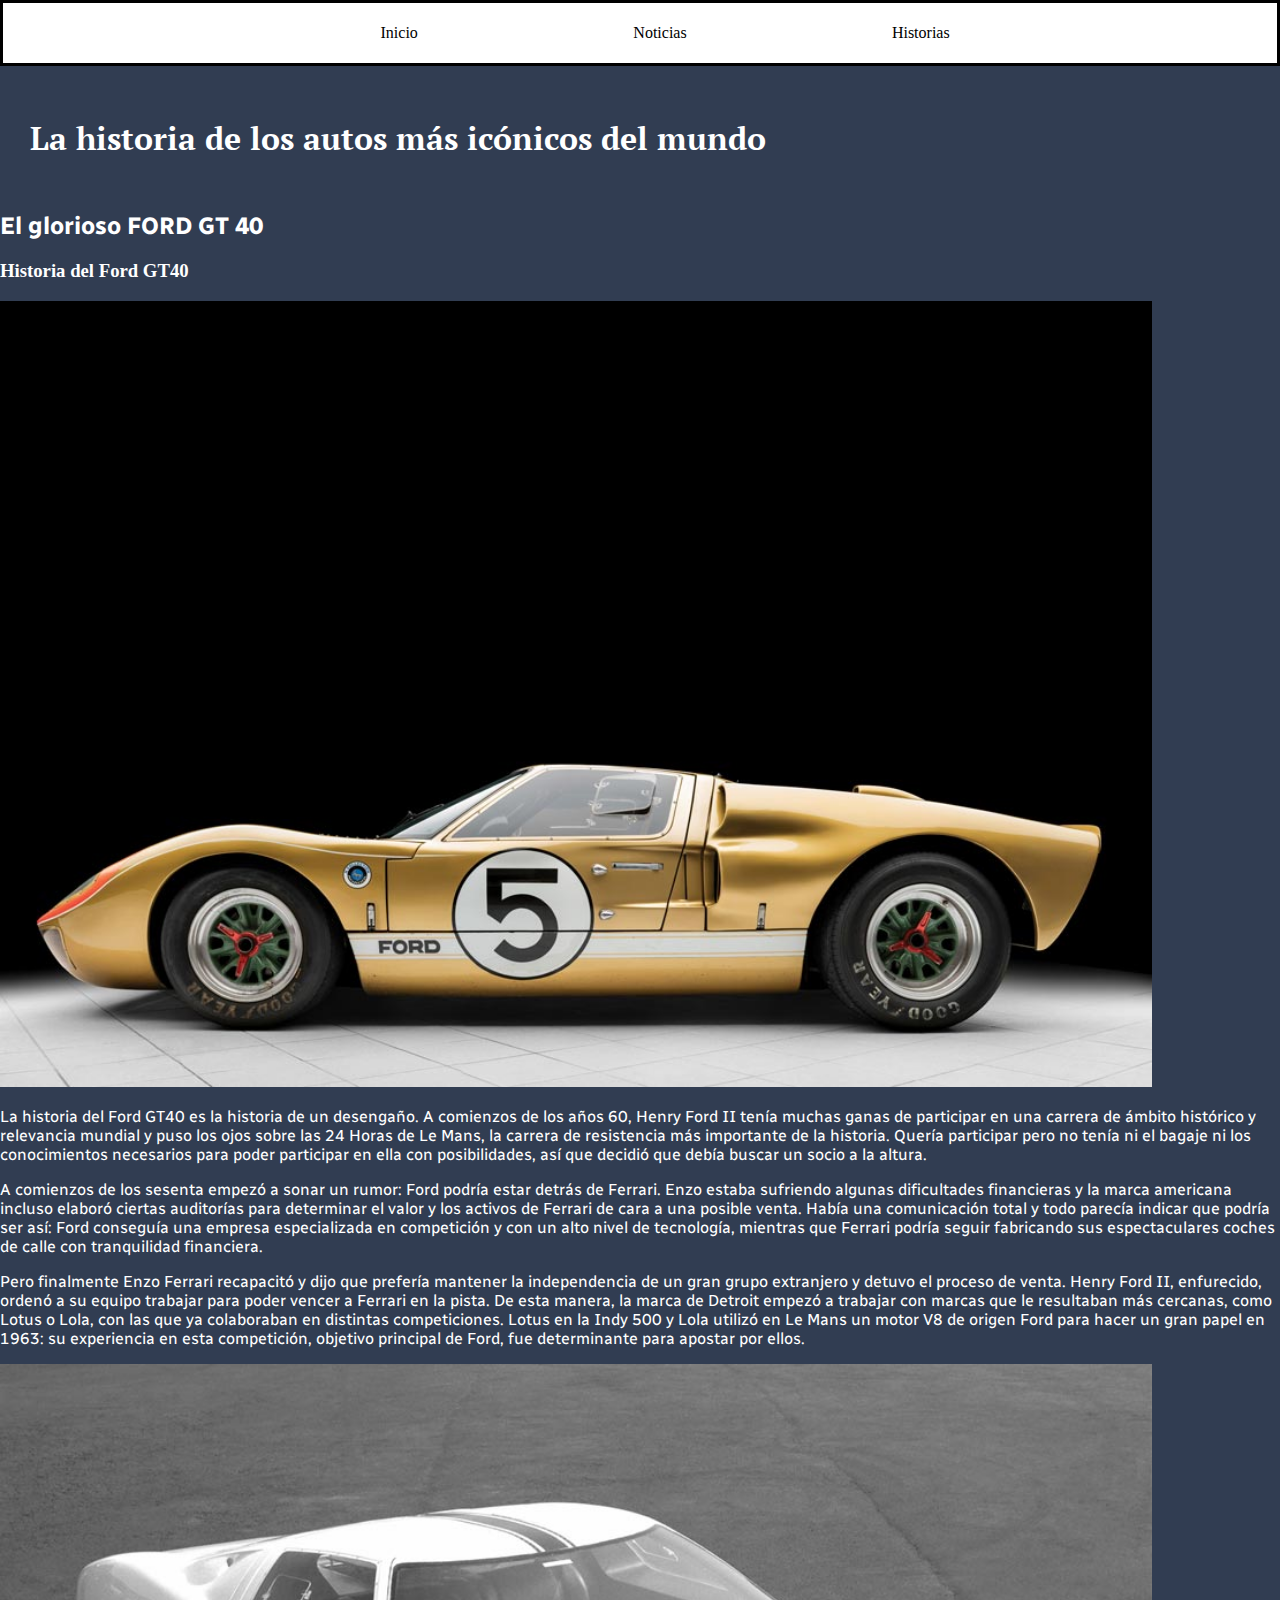
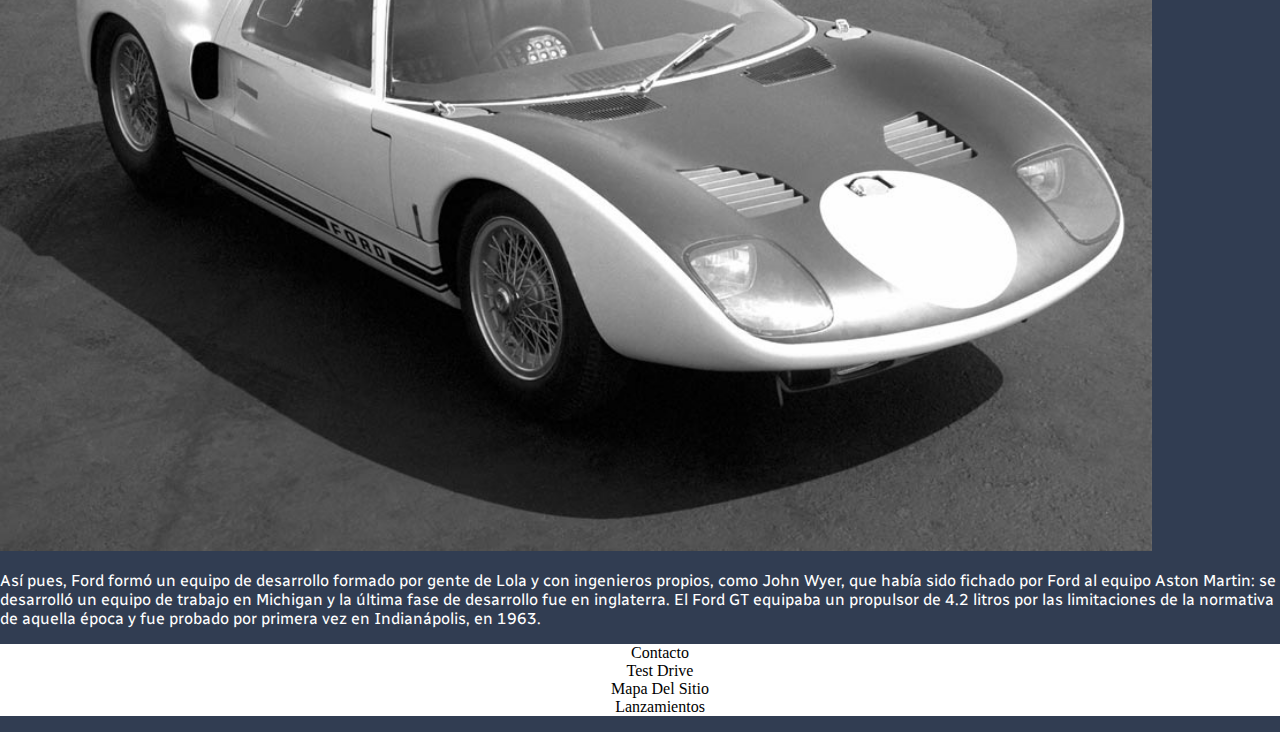
==== pages/historias.html @ 328be93a "agregado de proyecto a github" ====
<!DOCTYPE html>
<html lang="en">

<head>
    <meta charset="UTF-8">
    <meta http-equiv="X-UA-Compatible" content="IE=edge">
    <meta name="viewport" content="width=device-width, initial-scale=1.0">
    <title>Historias</title>
    <link rel="stylesheet" href="../styles/styles.css">
    <link rel="shortcut icon" href="../images/c00b692e9820c3970e907eae9bf2be25.png">
    <link rel="preconnect" href="https://fonts.googleapis.com">
    <link rel="preconnect" href="https://fonts.gstatic.com" crossorigin>
    <link href="https://fonts.googleapis.com/css2?family=PT+Serif&family=Radio+Canada&display=swap" rel="stylesheet">
</head>

<body>
    <header>
        <nav>
            <ul>
                <li><a href="../index.html">Inicio</a></li>
                <li><a href="./noticias.html">Noticias</a></li>
                <li><a href="./historias.html">Historias</a></li>
            </ul>
        </nav>
        <h1>La historia de los autos más icónicos del mundo</h1>
    </header>
    <main>
        <h2>El glorioso FORD GT 40</h2>
    </main>
    <section class="fordgt">
        <h3>Historia del Ford GT40</h3>
        <img src="../images/ford_gt40-lateral.jpg" alt="Ford">
        <p>La historia del Ford GT40 es la historia de un desengaño. A comienzos de los años 60, Henry Ford II tenía
            muchas ganas de participar en una carrera de ámbito histórico y relevancia mundial y puso los ojos sobre las
            24 Horas de Le Mans, la carrera de resistencia más importante de la historia. Quería participar pero no
            tenía ni el bagaje ni los conocimientos necesarios para poder participar en ella con posibilidades, así que
            decidió que debía buscar un socio a la altura.
        </p>
        <p>A comienzos de los sesenta empezó a sonar un rumor: Ford podría estar detrás de Ferrari. Enzo estaba
            sufriendo algunas dificultades financieras y la marca americana incluso elaboró ciertas auditorías para
            determinar el valor y los activos de Ferrari de cara a una posible venta. Había una comunicación total y
            todo
            parecía indicar que podría ser así: Ford conseguía una empresa especializada en competición y con un alto
            nivel
            de tecnología, mientras que Ferrari podría seguir fabricando sus espectaculares coches de calle con
            tranquilidad
            financiera.
        </p>
        <p>Pero finalmente Enzo Ferrari recapacitó y dijo que prefería mantener la independencia de un gran grupo
            extranjero y detuvo el proceso de venta. Henry Ford II, enfurecido, ordenó a su equipo trabajar para poder
            vencer a Ferrari en la pista. De esta manera, la marca de Detroit empezó a trabajar con marcas que le
            resultaban más cercanas, como Lotus o Lola, con las que ya colaboraban en distintas competiciones. Lotus en
            la Indy 500 y Lola utilizó en Le Mans un motor V8 de origen Ford para hacer un gran papel en 1963: su
            experiencia en esta competición, objetivo principal de Ford, fue determinante para apostar por ellos.
        </p>
        <img src="../images/Ford-GT40-prototipo.jpg" alt="gt40">
        <p>Así pues, Ford formó un equipo de desarrollo formado por gente de Lola y con ingenieros propios, como John
            Wyer, que había sido fichado por Ford al equipo Aston Martin: se desarrolló un equipo de trabajo en Michigan
            y la última fase de desarrollo fue en inglaterra. El Ford GT equipaba un propulsor de 4.2 litros por las
            limitaciones de la normativa de aquella época y fue probado por primera vez en Indianápolis, en 1963.
        </p>
    </section>
    <footer>
        <ul>
            <li><a href="">Contacto</a></li>
            <li><a href="">Test Drive</a></li>
            <li><a href="">Mapa Del Sitio</a></li>
            <li><a href="">Lanzamientos</a></li>
        </ul>
    </footer>
</body>

</html>
---- styles/styles.css ----
/* *{
    margin: 0;
    padding: 0;
} */
body{
    margin: auto;
    color: white;
    background-color: #313d52;
}
nav{
    background-color: #fff;
    /* margin: 30px auto; */
    /* width: 300px 30px; */
    /* width: 90%; */
    text-align: center;
    border: solid black;
}
nav ul li{
    padding: 5px 5px 5px 5px;
    display: inline-block;
    width: 20%;
}
nav ul li a{
    text-decoration: none;
    color: black;
}
h1{
    padding: 30px 30px 30px 30px;
    font-family: 'PT Serif', serif;
}
h2{
    font-family: 'Radio Canada', sans-serif;
}
p{
    /* padding: 5px 5px 5px 5px; */
    font-family: 'Radio Canada', sans-serif;
}
ul li{
    list-style: none;
}
a{
    text-decoration: none;
    color: rgb(216, 0, 0);
}
img{
    /* width: 1300px auto;
    height: 710px auto; */
    width: 90%;
    padding: auto;
}
/* iframe{
    width: 90%;
} */
footer{
    /* padding: 5px 5px 5px 5px; */
    background-color: #fff;
    width: 100%;
    /* border: solid 5px black; */
}
footer ul li {
    /* background-color: #fff; */
    display: inline-block;
    text-align: center;
    width: 100%;
}
footer ul li a{
    text-decoration: none;
    color: black;
}


/* .pageone{
    display: grid;
    grid-template-columns: auto auto auto auto;
}
.articulo2{
    font-size: large;
    display: grid;
    grid-template-columns: auto auto;
}

@media screen and (max-width: 480px) {
    .pageone{
        grid-template-columns: auto auto;
    }
    .articulo2{
        grid-template-columns: 50% 50%;
    }
} */
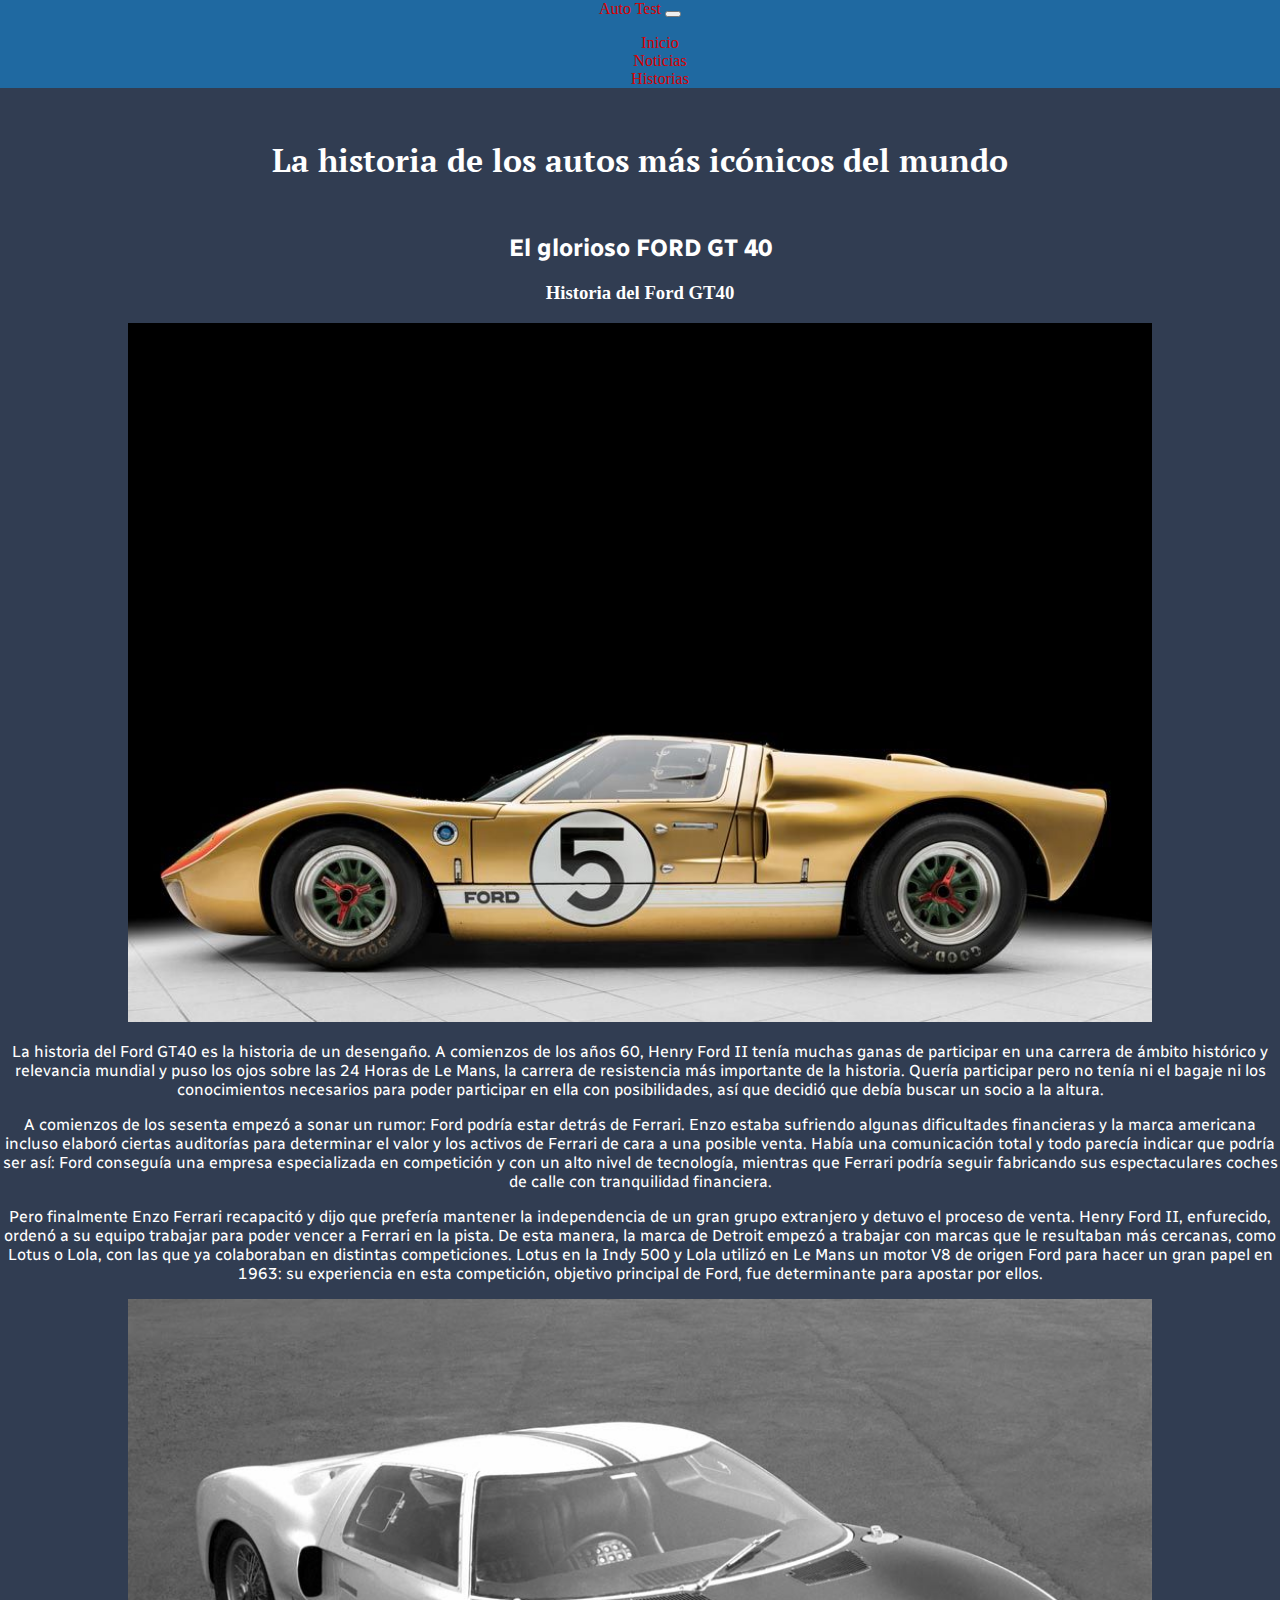
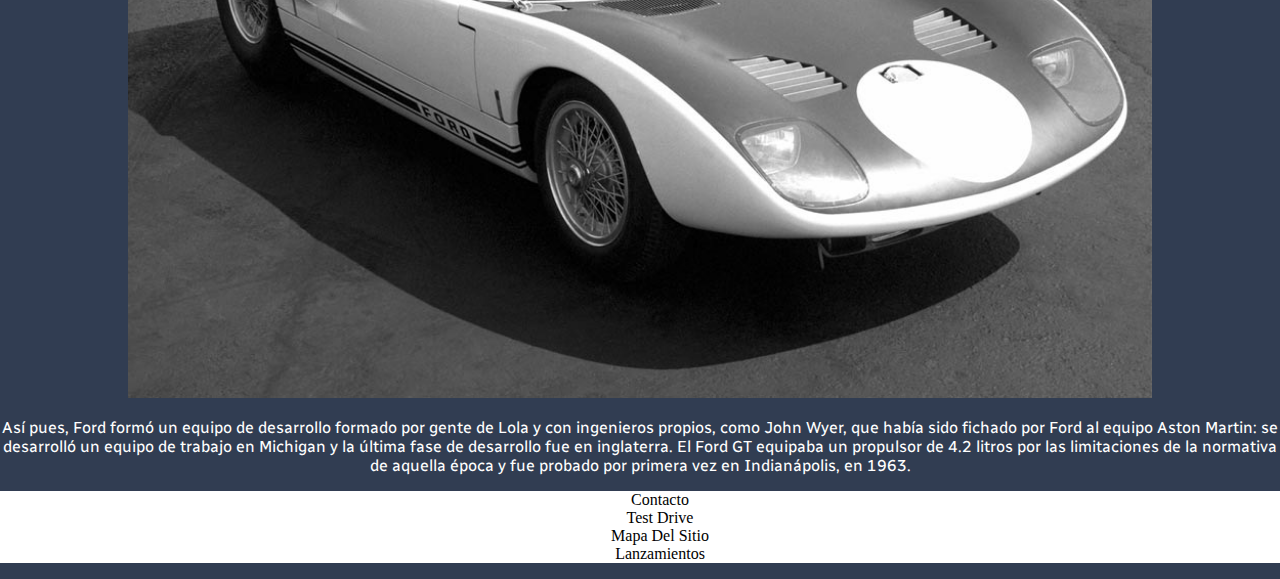
==== commit ed3b3d94: "agregado de navbar, carousel e imagenes para complementar el material informativo" ====
--- a/pages/historias.html
+++ b/pages/historias.html
@@ -2,72 +2,94 @@
 <html lang="en">
 
 <head>
-    <meta charset="UTF-8">
-    <meta http-equiv="X-UA-Compatible" content="IE=edge">
-    <meta name="viewport" content="width=device-width, initial-scale=1.0">
-    <title>Historias</title>
-    <link rel="stylesheet" href="../styles/styles.css">
-    <link rel="shortcut icon" href="../images/c00b692e9820c3970e907eae9bf2be25.png">
-    <link rel="preconnect" href="https://fonts.googleapis.com">
-    <link rel="preconnect" href="https://fonts.gstatic.com" crossorigin>
-    <link href="https://fonts.googleapis.com/css2?family=PT+Serif&family=Radio+Canada&display=swap" rel="stylesheet">
+  <meta charset="UTF-8">
+  <meta http-equiv="X-UA-Compatible" content="IE=edge">
+  <meta name="viewport" content="width=device-width, initial-scale=1.0">
+  <title>Historias</title>
+  <link rel="stylesheet" href="https://cdnjs.cloudflare.com/ajax/libs/animate.css/4.1.1/animate.min.css">
+  <link href="https://cdn.jsdelivr.net/npm/bootstrap@5.1.3/dist/css/bootstrap.min.css" rel="stylesheet"
+    integrity="sha384-1BmE4kWBq78iYhFldvKuhfTAU6auU8tT94WrHftjDbrCEXSU1oBoqyl2QvZ6jIW3" crossorigin="anonymous">
+  <script src="https://cdn.jsdelivr.net/npm/bootstrap@5.1.3/dist/js/bootstrap.bundle.min.js"
+    integrity="sha384-ka7Sk0Gln4gmtz2MlQnikT1wXgYsOg+OMhuP+IlRH9sENBO0LRn5q+8nbTov4+1p"
+    crossorigin="anonymous"></script>
+  <link rel="stylesheet" href="../styles/styles.css">
+  <link rel="shortcut icon" href="../images/c00b692e9820c3970e907eae9bf2be25.png">
+  <link rel="preconnect" href="https://fonts.googleapis.com">
+  <link rel="preconnect" href="https://fonts.gstatic.com" crossorigin>
+  <link href="https://fonts.googleapis.com/css2?family=PT+Serif&family=Radio+Canada&display=swap" rel="stylesheet">
 </head>
 
 <body>
-    <header>
-        <nav>
-            <ul>
-                <li><a href="../index.html">Inicio</a></li>
-                <li><a href="./noticias.html">Noticias</a></li>
-                <li><a href="./historias.html">Historias</a></li>
-            </ul>
-        </nav>
-        <h1>La historia de los autos más icónicos del mundo</h1>
-    </header>
-    <main>
-        <h2>El glorioso FORD GT 40</h2>
-    </main>
-    <section class="fordgt">
-        <h3>Historia del Ford GT40</h3>
-        <img src="../images/ford_gt40-lateral.jpg" alt="Ford">
-        <p>La historia del Ford GT40 es la historia de un desengaño. A comienzos de los años 60, Henry Ford II tenía
-            muchas ganas de participar en una carrera de ámbito histórico y relevancia mundial y puso los ojos sobre las
-            24 Horas de Le Mans, la carrera de resistencia más importante de la historia. Quería participar pero no
-            tenía ni el bagaje ni los conocimientos necesarios para poder participar en ella con posibilidades, así que
-            decidió que debía buscar un socio a la altura.
-        </p>
-        <p>A comienzos de los sesenta empezó a sonar un rumor: Ford podría estar detrás de Ferrari. Enzo estaba
-            sufriendo algunas dificultades financieras y la marca americana incluso elaboró ciertas auditorías para
-            determinar el valor y los activos de Ferrari de cara a una posible venta. Había una comunicación total y
-            todo
-            parecía indicar que podría ser así: Ford conseguía una empresa especializada en competición y con un alto
-            nivel
-            de tecnología, mientras que Ferrari podría seguir fabricando sus espectaculares coches de calle con
-            tranquilidad
-            financiera.
-        </p>
-        <p>Pero finalmente Enzo Ferrari recapacitó y dijo que prefería mantener la independencia de un gran grupo
-            extranjero y detuvo el proceso de venta. Henry Ford II, enfurecido, ordenó a su equipo trabajar para poder
-            vencer a Ferrari en la pista. De esta manera, la marca de Detroit empezó a trabajar con marcas que le
-            resultaban más cercanas, como Lotus o Lola, con las que ya colaboraban en distintas competiciones. Lotus en
-            la Indy 500 y Lola utilizó en Le Mans un motor V8 de origen Ford para hacer un gran papel en 1963: su
-            experiencia en esta competición, objetivo principal de Ford, fue determinante para apostar por ellos.
-        </p>
-        <img src="../images/Ford-GT40-prototipo.jpg" alt="gt40">
-        <p>Así pues, Ford formó un equipo de desarrollo formado por gente de Lola y con ingenieros propios, como John
-            Wyer, que había sido fichado por Ford al equipo Aston Martin: se desarrolló un equipo de trabajo en Michigan
-            y la última fase de desarrollo fue en inglaterra. El Ford GT equipaba un propulsor de 4.2 litros por las
-            limitaciones de la normativa de aquella época y fue probado por primera vez en Indianápolis, en 1963.
-        </p>
-    </section>
-    <footer>
-        <ul>
-            <li><a href="">Contacto</a></li>
-            <li><a href="">Test Drive</a></li>
-            <li><a href="">Mapa Del Sitio</a></li>
-            <li><a href="">Lanzamientos</a></li>
-        </ul>
-    </footer>
+  <header>
+    <nav class="navbar navbar-expand-lg navbar-light ">
+      <div class="container-fluid">
+        <a class="navbar-brand" href="#">Auto Test</a>
+        <button class="navbar-toggler" type="button" data-bs-toggle="collapse" data-bs-target="#navbarNavDropdown"
+          aria-controls="navbarNavDropdown" aria-expanded="false" aria-label="Toggle navigation">
+          <span class="navbar-toggler-icon"></span>
+        </button>
+        <div class="collapse navbar-collapse" id="navbarNavDropdown">
+          <ul class="navbar-nav">
+            <li class="nav-item">
+              <a class="nav-link active" aria-current="page" href="../index.html">Inicio</a>
+            </li>
+            <li class="nav-item">
+              <a class="nav-link" href="./noticias.html">Noticias</a>
+            </li>
+            <li class="nav-item">
+              <a class="nav-link" href="./historias.html">Historias</a>
+            </li>
+          </ul>
+        </div>
+      </div>
+    </nav>
+    <h1 class="animate__animated animate__fadeInDown">La historia de los autos más icónicos del mundo</h1>
+  </header>
+  <main>
+    <h2>El glorioso FORD GT 40</h2>
+  </main>
+  <section class="fordgt">
+    <h3>Historia del Ford GT40</h3>
+    <img class="fordgt" src="../images/ford_gt40-lateral.jpg" alt="Ford">
+    <p>La historia del Ford GT40 es la historia de un desengaño. A comienzos de los años 60, Henry Ford II tenía
+      muchas ganas de participar en una carrera de ámbito histórico y relevancia mundial y puso los ojos sobre las
+      24 Horas de Le Mans, la carrera de resistencia más importante de la historia. Quería participar pero no
+      tenía ni el bagaje ni los conocimientos necesarios para poder participar en ella con posibilidades, así que
+      decidió que debía buscar un socio a la altura.
+    </p>
+    <p>A comienzos de los sesenta empezó a sonar un rumor: Ford podría estar detrás de Ferrari. Enzo estaba
+      sufriendo algunas dificultades financieras y la marca americana incluso elaboró ciertas auditorías para
+      determinar el valor y los activos de Ferrari de cara a una posible venta. Había una comunicación total y
+      todo
+      parecía indicar que podría ser así: Ford conseguía una empresa especializada en competición y con un alto
+      nivel
+      de tecnología, mientras que Ferrari podría seguir fabricando sus espectaculares coches de calle con
+      tranquilidad
+      financiera.
+    </p>
+    <p>Pero finalmente Enzo Ferrari recapacitó y dijo que prefería mantener la independencia de un gran grupo
+      extranjero y detuvo el proceso de venta. Henry Ford II, enfurecido, ordenó a su equipo trabajar para poder
+      vencer a Ferrari en la pista. De esta manera, la marca de Detroit empezó a trabajar con marcas que le
+      resultaban más cercanas, como Lotus o Lola, con las que ya colaboraban en distintas competiciones. Lotus en
+      la Indy 500 y Lola utilizó en Le Mans un motor V8 de origen Ford para hacer un gran papel en 1963: su
+      experiencia en esta competición, objetivo principal de Ford, fue determinante para apostar por ellos.
+    </p>
+    <img src="../images/Ford-GT40-prototipo.jpg" alt="gt40">
+    <p>Así pues, Ford formó un equipo de desarrollo formado por gente de Lola y con ingenieros propios, como John
+      Wyer, que había sido fichado por Ford al equipo Aston Martin: se desarrolló un equipo de trabajo en Michigan
+      y la última fase de desarrollo fue en inglaterra. El Ford GT equipaba un propulsor de 4.2 litros por las
+      limitaciones de la normativa de aquella época y fue probado por primera vez en Indianápolis, en 1963.
+    </p>
+  </section>
+
+  <footer>
+    <ul>
+      <li><a href="">Contacto</a></li>
+      <li><a href="">Test Drive</a></li>
+      <li><a href="">Mapa Del Sitio</a></li>
+      <li><a href="">Lanzamientos</a></li>
+    </ul>
+  </footer>
 </body>
 
 </html>--- a/styles/styles.css
+++ b/styles/styles.css
@@ -5,24 +5,11 @@
 body{
     margin: auto;
     color: white;
-    background-color: #313d52;
+    background-color: #313d52; 
+    text-align: center
 }
 nav{
-    background-color: #fff;
-    /* margin: 30px auto; */
-    /* width: 300px 30px; */
-    /* width: 90%; */
-    text-align: center;
-    border: solid black;
-}
-nav ul li{
-    padding: 5px 5px 5px 5px;
-    display: inline-block;
-    width: 20%;
-}
-nav ul li a{
-    text-decoration: none;
-    color: black;
+    background-color: rgb(31, 105, 161);
 }
 h1{
     padding: 30px 30px 30px 30px;
@@ -31,6 +18,7 @@
 h2{
     font-family: 'Radio Canada', sans-serif;
 }
+
 p{
     /* padding: 5px 5px 5px 5px; */
     font-family: 'Radio Canada', sans-serif;
@@ -38,19 +26,28 @@
 ul li{
     list-style: none;
 }
+.carmod{
+    text-align: center;
+}
 a{
     text-decoration: none;
     color: rgb(216, 0, 0);
 }
+.imagenmod{
+    width: 50%;
+}
 img{
     /* width: 1300px auto;
     height: 710px auto; */
-    width: 90%;
+    width: 80%;
     padding: auto;
 }
-/* iframe{
-    width: 90%;
+/* .fordgt{
+    width: 70%;
 } */
+iframe{
+    width: 80%;
+}
 footer{
     /* padding: 5px 5px 5px 5px; */
     background-color: #fff;
@@ -68,18 +65,19 @@
     color: black;
 }
 
+nav :hover{
+    color: gold ;
+    transition: all 0.3s;
+}
 
-/* .pageone{
-    display: grid;
-    grid-template-columns: auto auto auto auto;
-}
 .articulo2{
     font-size: large;
     display: grid;
     grid-template-columns: auto auto;
 }
 
-@media screen and (max-width: 480px) {
+
+/* @media screen and (max-width: 480px) {
     .pageone{
         grid-template-columns: auto auto;
     }
